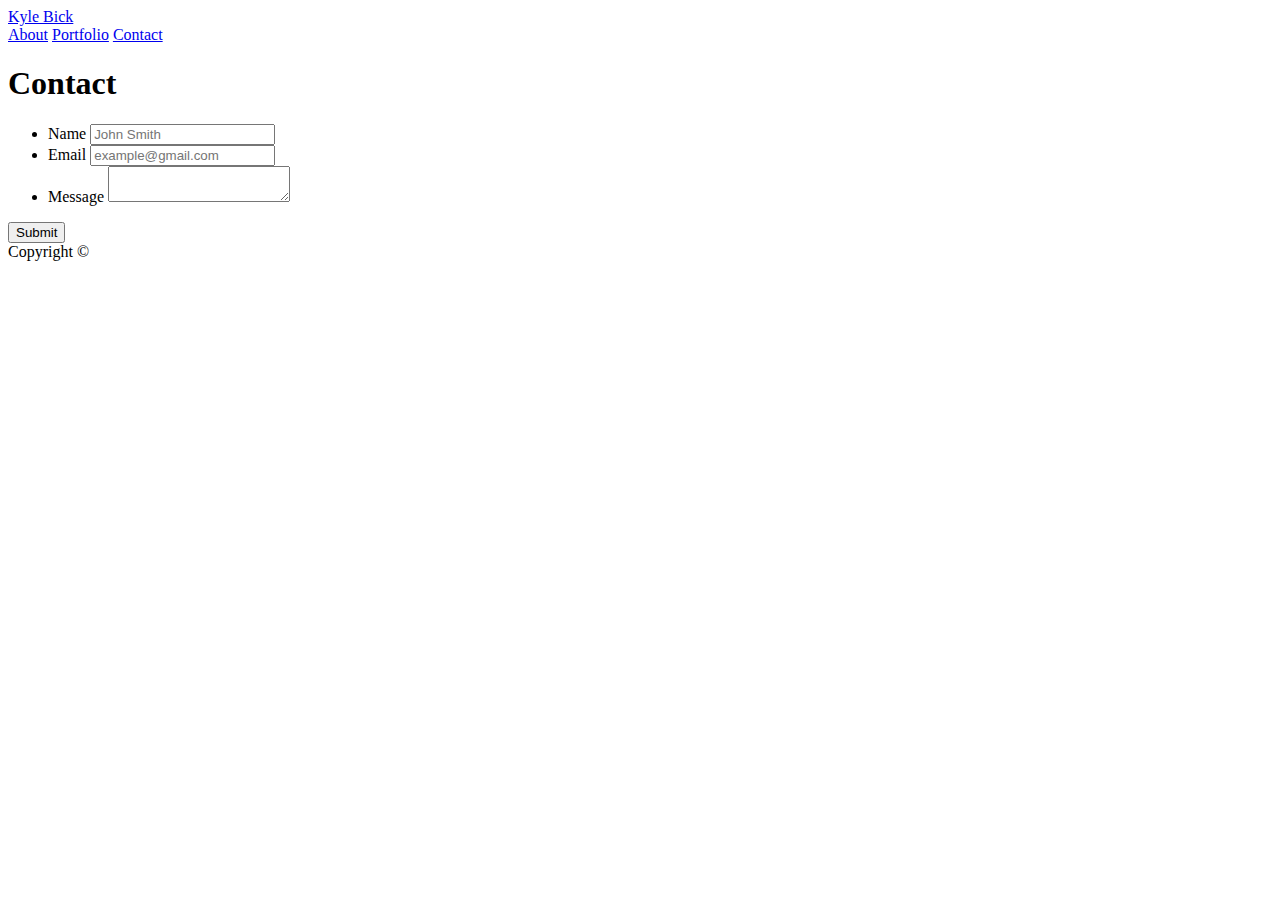
==== Contact.html @ a276a1ef "Almost complete" ====
<!doctype html>
<html lang="en-us">

<head>
  <meta charset="UTF-8">
  <meta name="viewport" content="width=device-width, initial-scale=1.0">
  <title>Contact | Your Name</title>
  <link rel="stylesheet" type=text/css href="assets/css/reset.css">
  <link rel="stylesheet" type="text/css" href="assets/css/style.css">
</head>

<body>

  <header id="masthead">
    <div class="container">
      <a href="index.html" id="logo">Kyle Bick</a>
      <nav>
        <a href="index.html">About</a>
        <a href="portfolio.html">Portfolio</a>
        <a href="contact.html">Contact</a>
      </nav>
    </div>
  </header>

  <div id="main-container" class="container">
    <section class="main-section">
      <h1>Contact</h1>

      <form id="contact-form">
        <ul>
          <li>
            <label for="name">Name</label>
            <input type="text" id="name" name="name" placeholder="John Smith" required="required">
          </li>
          <li>
            <label for="email">Email</label>
            <input type="email" id="email" name="email" placeholder="example@gmail.com" required="required">
          </li>
          <li>
            <label for="message">Message</label>
            <textarea id="message" name="message" required="required"></textarea>
          </li>
        </ul>
        <input type="submit">
      </form>

    </section>

  </div>

  <footer>
    <div class="container">
      Copyright &copy; 
    </div>
  </footer>
</body>

</html>
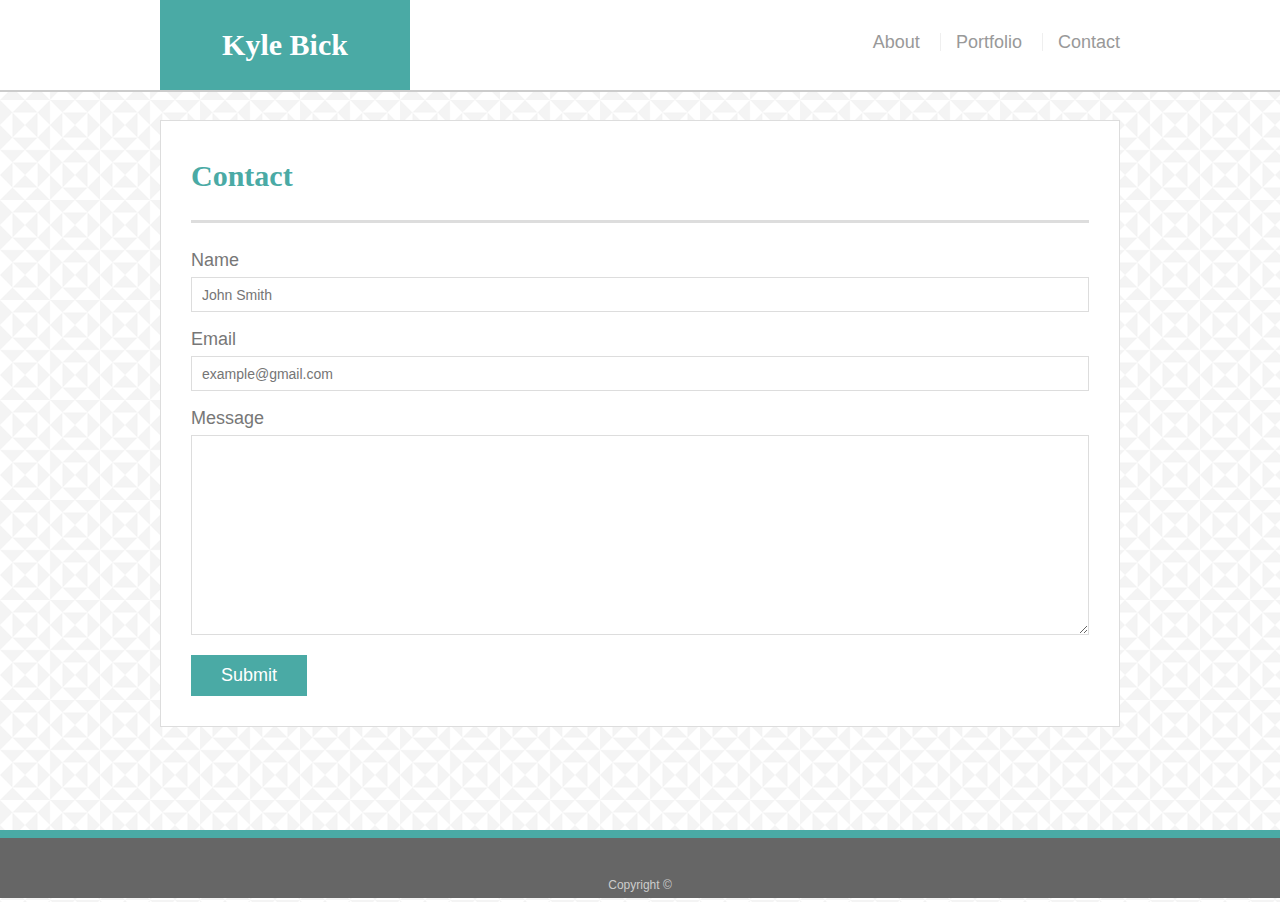
==== commit 92bf428e: "Complete" ====
--- a/Contact.html
+++ b/Contact.html
@@ -4,7 +4,7 @@
 <head>
   <meta charset="UTF-8">
   <meta name="viewport" content="width=device-width, initial-scale=1.0">
-  <title>Contact | Your Name</title>
+  <title>Contact | Kyle Bick</title>
   <link rel="stylesheet" type=text/css href="assets/css/reset.css">
   <link rel="stylesheet" type="text/css" href="assets/css/style.css">
 </head>
@@ -16,8 +16,8 @@
       <a href="index.html" id="logo">Kyle Bick</a>
       <nav>
         <a href="index.html">About</a>
-        <a href="portfolio.html">Portfolio</a>
-        <a href="contact.html">Contact</a>
+        <a href="Portfolio.html">Portfolio</a>
+        <a href="Contact.html">Contact</a>
       </nav>
     </div>
   </header>
--- a/assets/css/style.css
+++ b/assets/css/style.css
@@ -0,0 +1,327 @@
+/* This links up to my HTML files when I view in default browser but when I visit the kylebick.github.io/Responsive=Portfolio the site looks as if the css file is not linked to the html files*/
+
+body {
+    font-family: Arial, "Helvetica Neue", Helvetica, sans-serif;
+    font-size: 18px;
+    line-height: 34px;
+    color: #777;
+    background: url("country-quilt.png");
+  }
+  
+  * {
+    box-sizing: border-box;
+  }
+  
+  /* general */
+  
+  .container {
+    width: 100%;
+    max-width: 960px;
+    margin: 0 auto;
+    clear: both;
+  }
+  
+  h1,
+  h2,
+  h3,
+  p {
+    margin-bottom: 20px;
+  }
+  
+  p:last-child {
+    margin-bottom: 0;
+  }
+  
+  h1,
+  h2,
+  h3 {
+    font-family: Georgia, Times, "Times New Roman", serif;
+    font-weight: 700;
+    color: #4aaaa5;
+  }
+  
+  h1 {
+    padding-bottom: 20px;
+    font-size: 30px;
+    line-height: 49px;
+    border-bottom: 3px solid #ddd;
+  }
+  
+  h2,
+  h3 {
+    font-size: 22px;
+  }
+  
+  /* header */
+  
+  #masthead {
+    position: fixed;
+    z-index: 99;
+    width: 100%;
+    margin: 0 0 30px;
+    overflow: auto;
+    color: #fff;
+    background: #fff;
+    border-bottom: 2px solid #ccc;
+  }
+  
+  #logo {
+    float: left;
+    width: 250px;
+    height: 90px;
+    font-family: Georgia, Times, "Times New Roman", serif;
+    font-size: 30px;
+    font-weight: 700;
+    line-height: 90px;
+    color: #fff;
+    text-align: center;
+    text-decoration: none;
+    background: #4aaaa5;
+  }
+  
+  nav {
+    float: right;
+    margin-top: 25px;
+  }
+  
+  nav a {
+    display: inline-block;
+    padding-left: 15px;
+    margin-left: 15px;
+    line-height: 18px;
+    color: #999;
+    text-decoration: none;
+    border-left: 1px solid #efefef;
+  }
+  
+  nav a:first-child {
+    border-left: 0 none;
+  }
+  
+  /* footer */
+  
+  footer {
+    padding: 30px 0;
+    clear: both;
+    font-size: 12px;
+    color: #fff;
+    color: #ccc;
+    text-align: center;
+    background: #666;
+    border-top: 8px solid #4aaaa5;
+    height: 50px;
+  }
+  
+  h3, h2 {
+    padding-bottom: 20px;
+    margin-bottom: 15px;
+    line-height: 22px;
+    border-bottom: 2px solid #eee;
+  }
+  
+  /* main */
+  
+  #main-container {
+    padding-top: 120px;
+    min-height: calc(100vh - 70px);
+  }
+  
+  .main-section {
+    float: left;
+    width: 100%;
+    max-width: 960px;
+    padding: 30px;
+    margin: 0 0 40px;
+    background: #fff;
+    border: 1px solid #ddd;
+  }
+  
+  /* portfolio page */
+  
+  .work {
+    position: relative;
+    float: left;
+    width: 274px;
+    margin: 20px 0 25px;
+    overflow: auto;
+  }
+  
+  .work:nth-child(even) {
+    margin-right: 40px;
+  }
+  
+  .work img {
+    width: 100%;
+    border: 0 none;
+    opacity: 0.8;
+  }
+  
+  .work h3 {
+    position: absolute;
+    bottom: 20px;
+    width: 100%;
+    padding: 15px;
+    margin-bottom: 0;
+    font-weight: 300;
+    line-height: 30px;
+    color: #fff;
+    text-align: center;
+    background: #4aaaa5;
+    border-bottom: 0;
+  }
+  
+  .auth-image {
+    float: left;
+    width: 200px;
+    height: auto;
+    margin-top: 10px;
+    margin-right: 25px;
+  }
+  
+  /* contact page */
+  
+  #contact-form ul {
+    margin-bottom: 20px;
+  }
+  
+  #contact-form li {
+    margin-bottom: 10px;
+  }
+  
+  label,
+  input[type=text],
+  input[type=email],
+  textarea {
+    display: block;
+    width: 100%;
+  }
+  
+  input[type=text],
+  input[type=email],
+  textarea {
+    height: 35px;
+    padding: 0 10px;
+    font-size: 14px;
+    border: 1px solid #ddd;
+  }
+  
+  textarea {
+    height: 200px;
+  }
+  
+  input[type=submit] {
+    padding: 10px 30px;
+    font-size: 18px;
+    color: #fff;
+    cursor: pointer;
+    background: #4aaaa5;
+    border: 0 none;
+  }
+
+  @media (max-width: 640px) {
+   
+    p{
+      font-size: 1.5rem;
+      line-height: 1.7;
+    }
+
+    nav{
+      width:100%;
+      text-align: center;
+      padding-bottom: 3%;
+      
+    }
+
+    
+    
+    .auth-image{
+      width: 100%;
+      display: block;
+      
+    }
+
+    .work{
+      width:100%
+    }
+
+    #masthead{
+      Position: Static;
+      margin-bottom: ;
+    }
+
+  
+    #main-container{
+      width: 90%;
+      padding-top: -0%;
+      
+      
+    }
+
+    #logo {
+      width:100%;
+      
+    }
+
+    
+  }
+
+  @media (min-width: 641px) and (max-width:768px) {
+      
+      img{
+        height:200px;
+      }
+
+      .work{
+        width: 45%;
+        align-items: center;
+        
+      }
+      .auth-image{
+        width:300px;
+      }
+    
+      #logo {
+        margin-left:3%;
+      }
+
+      #main-container{
+        width: 94%;
+        
+      }
+
+
+
+  }
+
+ @media (min-width: 769px) and (max-width:980px){
+    
+    p{
+      font-size: 1rem;
+    }
+
+    h3{
+      font-size: 1rem;
+    }
+    
+   
+    .work{
+      width: 45%;
+      height: 30%;
+    }
+
+    #logo{
+      margin-left:7%;
+    }
+
+    #main-container{
+      width: 60%;
+      margin-left: 7%;
+      margin-bottom:200px;
+    }
+
+
+ }
+
+  
+
+ 